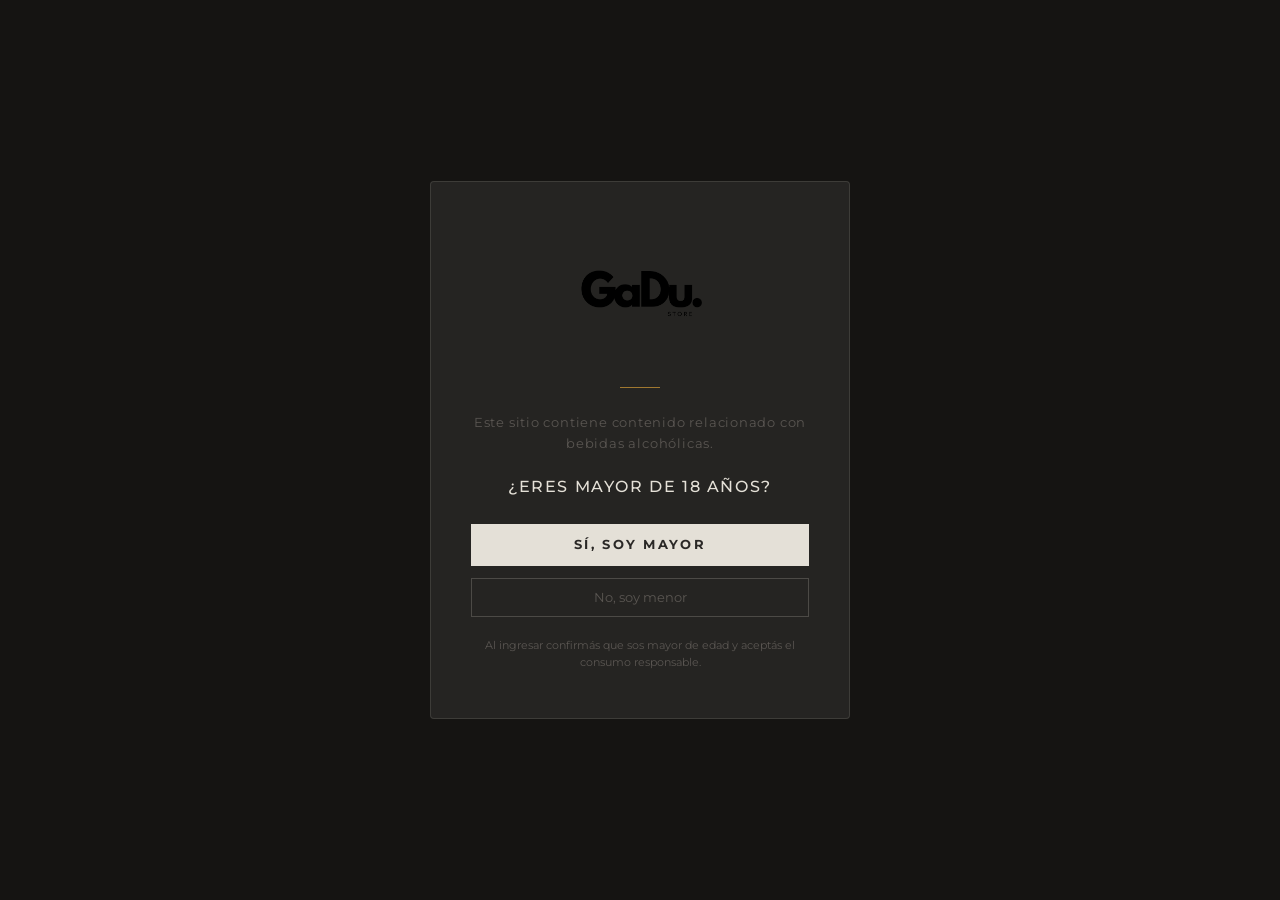
==== index.html @ 733922ce "Cambios visuales: fondo beige, cards negras y logo en contacto - Body background cambia a #e4e0d7 - " ====
<!DOCTYPE html>
<html lang="es">
<head>
    <meta charset="UTF-8">
    <meta name="viewport" content="width=device-width, initial-scale=1.0">
    <title>Gadu Store — Vinos Selectos</title>
    <link rel="stylesheet" href="styles.css">
    <link rel="preconnect" href="https://fonts.googleapis.com">
    <link rel="preconnect" href="https://fonts.gstatic.com" crossorigin>
    <link href="https://fonts.googleapis.com/css2?family=Montserrat:wght@300;400;500;700&family=Cormorant+Garamond:ital,wght@0,300;0,400;1,300&display=swap" rel="stylesheet">
</head>
<body>

<!-- ======= MODAL EDAD ======= -->
<div id="age-modal" class="modal-overlay">
    <div class="modal-box">
        <img src="IMAGENES/Logo Gadu/Logo GaDu.png" alt="Gadu Store" class="modal-logo">
        <div class="modal-divider"></div>
        <p class="modal-text">Este sitio contiene contenido relacionado con bebidas alcohólicas.</p>
        <p class="modal-question">¿Eres mayor de 18 años?</p>
        <div class="modal-buttons">
            <button id="yes-btn" class="btn-age-yes">SÍ, SOY MAYOR</button>
            <button id="no-btn" class="btn-age-no">No, soy menor</button>
        </div>
        <p class="modal-legal">Al ingresar confirmás que sos mayor de edad y aceptás el consumo responsable.</p>
    </div>
</div>

<!-- ======= MENOR DE EDAD ======= -->
<div id="underage-block" class="underage-screen" style="display:none;">
    <p>Debes ser mayor de 18 años para ingresar.</p>
</div>

<!-- ======= CONTENIDO PRINCIPAL ======= -->
<div id="main-content" style="display:none;">

    <!-- TOP BAR -->
    <div class="topbar">
        <div class="topbar-left">
            <span>// PARAGUAY</span>
        </div>
        <div class="topbar-right">
            <a href="https://www.instagram.com/gadu_storepy/" target="_blank" class="topbar-link" aria-label="Instagram">
                <svg width="15" height="15" viewBox="0 0 24 24" fill="currentColor"><path d="M12 2.163c3.204 0 3.584.012 4.85.07 3.252.148 4.771 1.691 4.919 4.919.058 1.265.069 1.645.069 4.849 0 3.205-.012 3.584-.069 4.849-.149 3.225-1.664 4.771-4.919 4.919-1.266.058-1.644.07-4.85.07-3.204 0-3.584-.012-4.849-.07-3.26-.149-4.771-1.699-4.919-4.92-.058-1.265-.07-1.644-.07-4.849 0-3.204.013-3.583.07-4.849.149-3.227 1.664-4.771 4.919-4.919 1.266-.057 1.645-.069 4.849-.069zm0-2.163c-3.259 0-3.667.014-4.947.072-4.358.2-6.78 2.618-6.98 6.98-.059 1.281-.073 1.689-.073 4.948 0 3.259.014 3.668.072 4.948.2 4.358 2.618 6.78 6.98 6.98 1.281.058 1.689.072 4.948.072 3.259 0 3.668-.014 4.948-.072 4.354-.2 6.782-2.618 6.979-6.98.059-1.28.073-1.689.073-4.948 0-3.259-.014-3.667-.072-4.947-.196-4.354-2.617-6.78-6.979-6.98-1.281-.059-1.69-.073-4.949-.073zm0 5.838c-3.403 0-6.162 2.759-6.162 6.162s2.759 6.163 6.162 6.163 6.162-2.759 6.162-6.163c0-3.403-2.759-6.162-6.162-6.162zm0 10.162c-2.209 0-4-1.79-4-4 0-2.209 1.791-4 4-4s4 1.791 4 4c0 2.21-1.791 4-4 4zm6.406-11.845c-.796 0-1.441.645-1.441 1.44s.645 1.44 1.441 1.44c.795 0 1.439-.645 1.439-1.44s-.644-1.44-1.439-1.44z"/></svg>
            </a>
            <a href="https://wa.me/595993330038" target="_blank" class="topbar-link" aria-label="WhatsApp">
                <svg width="15" height="15" viewBox="0 0 24 24" fill="currentColor"><path d="M17.472 14.382c-.297-.149-1.758-.867-2.03-.967-.273-.099-.471-.148-.67.15-.197.297-.767.966-.94 1.164-.173.199-.347.223-.644.075-.297-.15-1.255-.463-2.39-1.475-.883-.788-1.48-1.761-1.653-2.059-.173-.297-.018-.458.13-.606.134-.133.298-.347.446-.52.149-.174.198-.298.298-.497.099-.198.05-.371-.025-.52-.075-.149-.669-1.612-.916-2.207-.242-.579-.487-.5-.669-.51-.173-.008-.371-.01-.57-.01-.198 0-.52.074-.792.372-.272.297-1.04 1.016-1.04 2.479 0 1.462 1.065 2.875 1.213 3.074.149.198 2.096 3.2 5.077 4.487.709.306 1.262.489 1.694.625.712.227 1.36.195 1.871.118.571-.085 1.758-.719 2.006-1.413.248-.694.248-1.289.173-1.413-.074-.124-.272-.198-.57-.347m-5.421 7.403h-.004a9.87 9.87 0 01-5.031-1.378l-.361-.214-3.741.982.998-3.648-.235-.374a9.86 9.86 0 01-1.51-5.26c.001-5.45 4.436-9.884 9.888-9.884 2.64 0 5.122 1.03 6.988 2.898a9.825 9.825 0 012.893 6.994c-.003 5.45-4.437 9.884-9.885 9.884m8.413-18.297A11.815 11.815 0 0012.05 0C5.495 0 .16 5.335.157 11.892c0 2.096.547 4.142 1.588 5.945L.057 24l6.305-1.654a11.882 11.882 0 005.683 1.448h.005c6.554 0 11.89-5.335 11.893-11.893a11.821 11.821 0 00-3.48-8.413z"/></svg>
            </a>
        </div>
    </div>

    <!-- NAVBAR -->
    <header id="navbar">
        <nav class="navbar">
            <a href="#inicio" class="logo-link">
                <img src="IMAGENES/Logo Gadu/Logo GaDu.png" alt="Gadu Store" class="nav-logo">
            </a>
            <ul class="nav-links">
                <li><a href="#inicio">INICIO</a></li>
                <li><a href="#catalogo">CATÁLOGO</a></li>
                <li><a href="#marcas">MARCAS</a></li>
                <li><a href="#contacto">CONTACTO</a></li>
            </ul>
            <button class="cart-btn" onclick="toggleCartPanel()" aria-label="Carrito">
                <svg width="20" height="20" viewBox="0 0 24 24" fill="none" stroke="currentColor" stroke-width="1.5" stroke-linecap="round" stroke-linejoin="round">
                    <path d="M6 2 3 6v14a2 2 0 0 0 2 2h14a2 2 0 0 0 2-2V6l-3-4z"/><line x1="3" y1="6" x2="21" y2="6"/><path d="M16 10a4 4 0 0 1-8 0"/>
                </svg>
                <span class="cart-badge" id="cart-count">0</span>
            </button>
            <button class="hamburger" id="hamburger" onclick="toggleMenu()">
                <span></span><span></span><span></span>
            </button>
        </nav>
        <div class="mobile-menu" id="mobile-menu">
            <a href="#inicio"   onclick="toggleMenu()">INICIO</a>
            <a href="#catalogo" onclick="toggleMenu()">CATÁLOGO</a>
            <a href="#marcas"   onclick="toggleMenu()">MARCAS</a>
            <a href="#contacto" onclick="toggleMenu()">CONTACTO</a>
        </div>
    </header>

    <!-- GRID DE PANELES -->
    <main id="inicio">

        <!-- PAR 1: texto izq + foto der -->
        <div class="pair">
            <div class="panel panel-text">
                <div class="panel-text-inner">
                    <h2>TINTOS &amp; MALBECS</h2>
                    <div class="panel-line"></div>
                    <p>Cordero con Piel de Lobo · Rutini · El Gran Enemigo · Angélica Zapata y más.</p>
                    <a href="#catalogo" class="panel-cta">VER CATÁLOGO</a>
                </div>
            </div>
            <div class="panel panel-img">
                <div class="panel-img-inner" style="background-image:url('IMAGENES/Fondo de inicios/cosechas.jpg')"></div>
            </div>
        </div>

        <!-- PAR 2: foto izq + texto der -->
        <div class="pair">
            <div class="panel panel-img">
                <div class="panel-img-inner" style="background-image:url('IMAGENES/Fondo de inicios/catena.jpg')"></div>
            </div>
            <div class="panel panel-text">
                <div class="panel-text-inner">
                    <h2>SELECCIÓN PREMIUM</h2>
                    <div class="panel-line"></div>
                    <p>D.V. Catena · Escorihuela Gascón · Angélica Zapata. Los mejores exponentes del vino argentino.</p>
                    <a href="#catalogo" class="panel-cta">EXPLORAR</a>
                </div>
            </div>
        </div>

        <!-- PAR 3: texto izq + foto der -->
        <div class="pair">
            <div class="panel panel-text">
                <div class="panel-text-inner">
                    <h2>ESPUMANTES</h2>
                    <div class="panel-line"></div>
                    <p>Chandon · Freixenet · Federico de Alvear · Cordero Espumante. Para cada celebración.</p>
                    <a href="#catalogo" class="panel-cta">VER ESPUMANTES</a>
                </div>
            </div>
            <div class="panel panel-img">
                <div class="panel-img-inner" style="background-image:url('IMAGENES/Fondo de inicios/stand-vinos.jpg')"></div>
            </div>
        </div>

        <!-- PAR 4: foto izq + texto der -->
        <div class="pair">
            <div class="panel panel-img">
                <div class="panel-img-inner" style="background-image:url('IMAGENES/Fondo de inicios/mosquita.jpg')"></div>
            </div>
            <div class="panel panel-text">
                <div class="panel-text-inner">
                    <h2>NUESTRAS MARCAS</h2>
                    <div class="panel-line"></div>
                    <p>Trabajamos con las mejores bodegas argentinas. Calidad garantizada en cada botella.</p>
                    <a href="#marcas" class="panel-cta">VER MARCAS</a>
                </div>
            </div>
        </div>

        <!-- PAR 5: texto izq + foto der -->
        <div class="pair">
            <div class="panel panel-text">
                <div class="panel-text-inner">
                    <h2>HACÉ TU PEDIDO</h2>
                    <div class="panel-line"></div>
                    <p>Seleccioná tus vinos y envianos tu pedido directamente por WhatsApp. Rápido y sencillo.</p>
                    <a href="https://wa.me/595993330038" target="_blank" class="panel-cta">PEDIR AHORA</a>
                </div>
            </div>
            <div class="panel panel-img">
                <div class="panel-img-inner" style="background-image:url('IMAGENES/Fondo de inicios/blend-tintas.jpg')"></div>
            </div>
        </div>

        <!-- PAR 6: foto izq + texto der -->
        <div class="pair">
            <div class="panel panel-img">
                <div class="panel-img-inner" style="background-image:url('IMAGENES/Fondo de inicios/tintos.jpg')"></div>
            </div>
            <div class="panel panel-text">
                <div class="panel-text-inner">
                    <h2>CONTACTO</h2>
                    <div class="panel-line"></div>
                    <p>+595 993 330 038<br>Lunes a Sábado · 9:00 – 20:00<br>Paraguay</p>
                    <a href="#contacto" class="panel-cta">CONTACTARNOS</a>
                </div>
            </div>
        </div>

    </main>

    <!-- MARCAS BANNER -->
    <section id="marcas" class="brands-bar">
        <div class="brands-label">NUESTRAS MARCAS</div>
        <div class="marquee-wrap">
            <div class="marquee-inner" id="marquee-inner"></div>
        </div>
    </section>

    <!-- CATÁLOGO -->
    <section id="catalogo" class="catalog-section">
        <div class="catalog-head">
            <h2>CATÁLOGO DE VINOS</h2>
            <div class="section-line"></div>
            <p class="catalog-sub">Deslizá para ver los <span id="wine-count">0</span> vinos disponibles</p>
        </div>
        <div class="catalog-wrapper">
            <button class="slide-btn slide-prev" onclick="scrollCatalog(-1)">&#8249;</button>
            <div class="catalog-track" id="catalog-track"></div>
            <button class="slide-btn slide-next" onclick="scrollCatalog(1)">&#8250;</button>
        </div>
    </section>

    <!-- PANEL CARRITO (flotante) -->
    <div class="cart-panel" id="cart-panel">
        <div class="cart-panel-head">
            <h3>TU PEDIDO</h3>
            <button class="cart-panel-close" onclick="toggleCartPanel()">✕</button>
        </div>
        <div id="cart-empty-msg" class="cart-empty-msg">
            <p>Todavía no seleccionaste ningún vino.</p>
            <a href="#catalogo" onclick="toggleCartPanel()" class="cart-go-catalog">Ver Catálogo</a>
        </div>
        <div id="cart-items-wrap" style="display:none;">
            <div id="cart-items-list"></div>
            <div class="cart-total-row">
                <span>TOTAL</span>
                <span id="cart-total">0 Gs</span>
            </div>
            <div class="cart-panel-btns">
                <button class="btn-clear" onclick="clearCart()">Limpiar</button>
                <button class="btn-wa-order" onclick="sendWhatsAppOrder()">
                    <svg width="16" height="16" viewBox="0 0 24 24" fill="currentColor"><path d="M17.472 14.382c-.297-.149-1.758-.867-2.03-.967-.273-.099-.471-.148-.67.15-.197.297-.767.966-.94 1.164-.173.199-.347.223-.644.075-.297-.15-1.255-.463-2.39-1.475-.883-.788-1.48-1.761-1.653-2.059-.173-.297-.018-.458.13-.606.134-.133.298-.347.446-.52.149-.174.198-.298.298-.497.099-.198.05-.371-.025-.52-.075-.149-.669-1.612-.916-2.207-.242-.579-.487-.5-.669-.51-.173-.008-.371-.01-.57-.01-.198 0-.52.074-.792.372-.272.297-1.04 1.016-1.04 2.479 0 1.462 1.065 2.875 1.213 3.074.149.198 2.096 3.2 5.077 4.487.709.306 1.262.489 1.694.625.712.227 1.36.195 1.871.118.571-.085 1.758-.719 2.006-1.413.248-.694.248-1.289.173-1.413-.074-.124-.272-.198-.57-.347m-5.421 7.403h-.004a9.87 9.87 0 01-5.031-1.378l-.361-.214-3.741.982.998-3.648-.235-.374a9.86 9.86 0 01-1.51-5.26c.001-5.45 4.436-9.884 9.888-9.884 2.64 0 5.122 1.03 6.988 2.898a9.825 9.825 0 012.893 6.994c-.003 5.45-4.437 9.884-9.885 9.884m8.413-18.297A11.815 11.815 0 0012.05 0C5.495 0 .16 5.335.157 11.892c0 2.096.547 4.142 1.588 5.945L.057 24l6.305-1.654a11.882 11.882 0 005.683 1.448h.005c6.554 0 11.89-5.335 11.893-11.893a11.821 11.821 0 00-3.48-8.413z"/></svg>
                    Enviar por WhatsApp
                </button>
            </div>
        </div>
    </div>
    <div class="cart-backdrop" id="cart-backdrop" onclick="toggleCartPanel()"></div>

    <!-- CONTACTO -->
    <section id="contacto" class="contact-section">
        <div class="contact-grid">
            <div class="contact-info">
                <img src="IMAGENES/Logo Gadu/Logo GaDu.png" alt="Gadu Store" class="contact-logo">
                <div class="section-line"></div>
                <p>Vinos y espumantes selectos. Estamos para ayudarte a elegir el vino perfecto para cada ocasión.</p>
                <ul class="contact-list">
                    <li>+595 993 330 038</li>
                    <li>Paraguay</li>
                    <li>Lunes a Sábado · 9:00 – 20:00</li>
                </ul>
            </div>
            <div class="contact-ctas">
                <a href="https://wa.me/595993330038" target="_blank" class="cta-wa">
                    <svg width="20" height="20" viewBox="0 0 24 24" fill="currentColor"><path d="M17.472 14.382c-.297-.149-1.758-.867-2.03-.967-.273-.099-.471-.148-.67.15-.197.297-.767.966-.94 1.164-.173.199-.347.223-.644.075-.297-.15-1.255-.463-2.39-1.475-.883-.788-1.48-1.761-1.653-2.059-.173-.297-.018-.458.13-.606.134-.133.298-.347.446-.52.149-.174.198-.298.298-.497.099-.198.05-.371-.025-.52-.075-.149-.669-1.612-.916-2.207-.242-.579-.487-.5-.669-.51-.173-.008-.371-.01-.57-.01-.198 0-.52.074-.792.372-.272.297-1.04 1.016-1.04 2.479 0 1.462 1.065 2.875 1.213 3.074.149.198 2.096 3.2 5.077 4.487.709.306 1.262.489 1.694.625.712.227 1.36.195 1.871.118.571-.085 1.758-.719 2.006-1.413.248-.694.248-1.289.173-1.413-.074-.124-.272-.198-.57-.347m-5.421 7.403h-.004a9.87 9.87 0 01-5.031-1.378l-.361-.214-3.741.982.998-3.648-.235-.374a9.86 9.86 0 01-1.51-5.26c.001-5.45 4.436-9.884 9.888-9.884 2.64 0 5.122 1.03 6.988 2.898a9.825 9.825 0 012.893 6.994c-.003 5.45-4.437 9.884-9.885 9.884m8.413-18.297A11.815 11.815 0 0012.05 0C5.495 0 .16 5.335.157 11.892c0 2.096.547 4.142 1.588 5.945L.057 24l6.305-1.654a11.882 11.882 0 005.683 1.448h.005c6.554 0 11.89-5.335 11.893-11.893a11.821 11.821 0 00-3.48-8.413z"/></svg>
                    CHATEAR POR WHATSAPP
                </a>
                <a href="https://www.instagram.com/gadu_storepy/" target="_blank" class="cta-ig">
                    <svg width="20" height="20" viewBox="0 0 24 24" fill="currentColor"><path d="M12 2.163c3.204 0 3.584.012 4.85.07 3.252.148 4.771 1.691 4.919 4.919.058 1.265.069 1.645.069 4.849 0 3.205-.012 3.584-.069 4.849-.149 3.225-1.664 4.771-4.919 4.919-1.266.058-1.644.07-4.85.07-3.204 0-3.584-.012-4.849-.07-3.26-.149-4.771-1.699-4.919-4.92-.058-1.265-.07-1.644-.07-4.849 0-3.204.013-3.583.07-4.849.149-3.227 1.664-4.771 4.919-4.919 1.266-.057 1.645-.069 4.849-.069zm0-2.163c-3.259 0-3.667.014-4.947.072-4.358.2-6.78 2.618-6.98 6.98-.059 1.281-.073 1.689-.073 4.948 0 3.259.014 3.668.072 4.948.2 4.358 2.618 6.78 6.98 6.98 1.281.058 1.689.072 4.948.072 3.259 0 3.668-.014 4.948-.072 4.354-.2 6.782-2.618 6.979-6.98.059-1.28.073-1.689.073-4.948 0-3.259-.014-3.667-.072-4.947-.196-4.354-2.617-6.78-6.979-6.98-1.281-.059-1.69-.073-4.949-.073zm0 5.838c-3.403 0-6.162 2.759-6.162 6.162s2.759 6.163 6.162 6.163 6.162-2.759 6.162-6.163c0-3.403-2.759-6.162-6.162-6.162zm0 10.162c-2.209 0-4-1.79-4-4 0-2.209 1.791-4 4-4s4 1.791 4 4c0 2.21-1.791 4-4 4zm6.406-11.845c-.796 0-1.441.645-1.441 1.44s.645 1.44 1.441 1.44c.795 0 1.439-.645 1.439-1.44s-.644-1.44-1.439-1.44z"/></svg>
                    SEGUINOS EN INSTAGRAM
                </a>
            </div>
        </div>
    </section>

    <!-- FOOTER -->
    <footer class="footer">
        <div class="footer-inner">
            <img src="IMAGENES/Logo Gadu/Logo GaDu.png" alt="Gadu Store" class="footer-logo">
            <p class="footer-tagline">Vinos selectos para cada momento</p>
            <div class="footer-socials">
                <a href="https://www.instagram.com/gadu_storepy/" target="_blank">Instagram</a>
                <span>//</span>
                <a href="https://wa.me/595993330038" target="_blank">WhatsApp</a>
            </div>
            <p class="footer-legal">© 2024 Gadu Store &nbsp;·&nbsp; Consumo responsable +18</p>
        </div>
    </footer>

</div><!-- /main-content -->

<!-- WHATSAPP FLOTANTE -->
<a href="https://wa.me/595993330038" target="_blank" class="wa-float" id="wa-float" aria-label="WhatsApp">
    <svg width="26" height="26" viewBox="0 0 24 24" fill="currentColor"><path d="M17.472 14.382c-.297-.149-1.758-.867-2.03-.967-.273-.099-.471-.148-.67.15-.197.297-.767.966-.94 1.164-.173.199-.347.223-.644.075-.297-.15-1.255-.463-2.39-1.475-.883-.788-1.48-1.761-1.653-2.059-.173-.297-.018-.458.13-.606.134-.133.298-.347.446-.52.149-.174.198-.298.298-.497.099-.198.05-.371-.025-.52-.075-.149-.669-1.612-.916-2.207-.242-.579-.487-.5-.669-.51-.173-.008-.371-.01-.57-.01-.198 0-.52.074-.792.372-.272.297-1.04 1.016-1.04 2.479 0 1.462 1.065 2.875 1.213 3.074.149.198 2.096 3.2 5.077 4.487.709.306 1.262.489 1.694.625.712.227 1.36.195 1.871.118.571-.085 1.758-.719 2.006-1.413.248-.694.248-1.289.173-1.413-.074-.124-.272-.198-.57-.347m-5.421 7.403h-.004a9.87 9.87 0 01-5.031-1.378l-.361-.214-3.741.982.998-3.648-.235-.374a9.86 9.86 0 01-1.51-5.26c.001-5.45 4.436-9.884 9.888-9.884 2.64 0 5.122 1.03 6.988 2.898a9.825 9.825 0 012.893 6.994c-.003 5.45-4.437 9.884-9.885 9.884m8.413-18.297A11.815 11.815 0 0012.05 0C5.495 0 .16 5.335.157 11.892c0 2.096.547 4.142 1.588 5.945L.057 24l6.305-1.654a11.882 11.882 0 005.683 1.448h.005c6.554 0 11.89-5.335 11.893-11.893a11.821 11.821 0 00-3.48-8.413z"/></svg>
</a>

<script src="script.js"></script>
</body>
</html>
---- styles.css ----
/* =============================================
   GADU STORE — styles.css  (rediseño v2)
   Inspirado en Mosquita Muerta Wines
   Fondo oscuro · Paneles beige · Zoom hover
   ============================================= */

:root {
    --dark:      #1C1B19;
    --dark-2:    #252422;
    --beige:     #e4e0d7;
    --beige-lt:  #eeebe5;
    --text-dark: #2a2826;
    --text-mid:  #5a5652;
    --gold:      #a07830;
    --wine:      #6B1F27;
    --wa:        #25D366;
    --white:     #ffffff;
    --trans:     all .35s ease;
}

*, *::before, *::after { margin:0; padding:0; box-sizing:border-box; }
html { scroll-behavior:smooth; }
body {
    font-family: 'Montserrat', sans-serif;
    background: var(--beige);
    color: var(--beige);
    line-height: 1.6;
    overflow-x: hidden;
}
a { text-decoration: none; color: inherit; }
ul { list-style: none; }
button { cursor: pointer; font-family: inherit; }

::-webkit-scrollbar { width:5px; height:5px; }
::-webkit-scrollbar-track { background: var(--dark-2); }
::-webkit-scrollbar-thumb { background: var(--gold); border-radius:3px; }

/* =============================================
   MODAL EDAD
   ============================================= */
#age-modal {
    position: fixed; inset:0; z-index:9999;
    background: rgba(10,9,8,.95);
    display: flex; align-items:center; justify-content:center;
    backdrop-filter: blur(6px);
}
.modal-box {
    background: var(--dark-2);
    border: 1px solid rgba(228,224,215,.12);
    border-radius: 4px;
    padding: 3rem 2.5rem;
    max-width: 420px; width:90%;
    text-align: center;
}
.modal-logo {
    width: 200px; height:auto;
    display:block; margin: 0 auto 1.5rem;
}
.modal-divider {
    width:40px; height:1px;
    background: var(--gold);
    margin: 0 auto 1.5rem;
}
.modal-text { font-size:.82rem; color:var(--text-mid); letter-spacing:.06em; margin-bottom:.5rem; }
.modal-question {
    font-size:1rem; font-weight:500;
    letter-spacing:.1em; text-transform:uppercase;
    color:var(--beige); margin: 1.25rem 0 1.5rem;
}
.modal-buttons { display:flex; flex-direction:column; gap:.75rem; }
.btn-age-yes {
    background: var(--beige); color:var(--text-dark);
    border:none; padding:.85rem;
    font-family:inherit; font-size:.8rem;
    font-weight:700; letter-spacing:.18em;
    text-transform:uppercase;
    transition:var(--trans);
}
.btn-age-yes:hover { background:var(--white); }
.btn-age-no {
    background:transparent; color:var(--text-mid);
    border:1px solid rgba(228,224,215,.2);
    padding:.7rem; font-size:.8rem;
    font-family:inherit; transition:var(--trans);
}
.btn-age-no:hover { border-color:var(--text-mid); }
.modal-legal { font-size:.68rem; color:var(--text-mid); margin-top:1.25rem; line-height:1.5; }

/* UNDERAGE */
#underage-block {
    position:fixed; inset:0;
    background:var(--dark);
    display:flex; align-items:center; justify-content:center;
    font-size:1rem; letter-spacing:.1em;
    text-transform:uppercase; color:var(--text-mid);
}

/* =============================================
   TOP BAR
   ============================================= */
.topbar {
    background: var(--dark-2);
    border-bottom: 1px solid rgba(228,224,215,.06);
    padding: .5rem 2rem;
    display: flex; align-items:center;
    justify-content: space-between;
}
.topbar-left {
    font-size:.65rem; letter-spacing:.2em;
    color:var(--text-mid); text-transform:uppercase;
}
.topbar-right { display:flex; gap:1.25rem; align-items:center; }
.topbar-link {
    color:var(--text-mid); transition:color .2s;
    display:flex; align-items:center;
}
.topbar-link:hover { color:var(--beige); }

/* =============================================
   NAVBAR
   ============================================= */
header {
    position: sticky; top:0; z-index:100;
    background: rgba(28,27,25,.97);
    border-bottom: 1px solid rgba(228,224,215,.08);
    backdrop-filter: blur(10px);
}
.navbar {
    display:flex; align-items:center;
    padding: .75rem 2rem; gap:2rem;
}
.logo-link { display:flex; align-items:center; }
.nav-logo {
    height: 52px; width:auto;
    transition: opacity .2s;
}
.nav-logo:hover { opacity:.85; }
.nav-links {
    display:flex; gap:2rem; margin-left:auto;
}
.nav-links a {
    font-size:.72rem; font-weight:500;
    letter-spacing:.18em; text-transform:uppercase;
    color:rgba(228,224,215,.7);
    transition: color .2s;
    position:relative;
}
.nav-links a::after {
    content:''; position:absolute;
    bottom:-4px; left:0; right:0;
    height:1px; background:var(--gold);
    transform: scaleX(0);
    transition: transform .25s ease;
}
.nav-links a:hover { color:var(--beige); }
.nav-links a:hover::after { transform: scaleX(1); }

.cart-btn {
    position:relative; background:transparent;
    border:1px solid rgba(228,224,215,.2);
    color:var(--beige); padding:.5rem .75rem;
    border-radius:2px; transition:var(--trans);
    display:flex; align-items:center; gap:.4rem;
}
.cart-btn:hover { border-color:var(--beige); }
.cart-badge {
    background: var(--gold); color:var(--dark);
    font-size:.65rem; font-weight:700;
    width:18px; height:18px; border-radius:50%;
    display:flex; align-items:center; justify-content:center;
    line-height:1;
}
.hamburger {
    display:none; flex-direction:column; gap:5px;
    background:transparent; border:none; padding:.3rem;
}
.hamburger span {
    display:block; width:22px; height:1.5px;
    background:var(--beige); border-radius:1px;
}
.mobile-menu {
    display:none; flex-direction:column;
    background:var(--dark-2);
    border-top: 1px solid rgba(228,224,215,.06);
    padding:1rem 2rem 1.5rem;
}
.mobile-menu a {
    padding:.75rem 0;
    font-size:.75rem; font-weight:500; letter-spacing:.16em;
    text-transform:uppercase; color:rgba(228,224,215,.7);
    border-bottom:1px solid rgba(228,224,215,.06);
    transition:color .2s;
}
.mobile-menu a:last-child { border:none; }
.mobile-menu a:hover { color:var(--beige); }
.mobile-menu.open { display:flex; }

/* =============================================
   GRID DE PANELES
   ============================================= */
main { display:flex; flex-direction:column; gap:6px; padding:6px 0; }

.pair {
    display:flex; gap:6px;
    height: clamp(320px, 42vw, 480px);
}

/* Panel genérico */
.panel { flex:1; overflow:hidden; position:relative; }

/* Panel de IMAGEN */
.panel-img { cursor:pointer; }
.panel-img-inner {
    width:100%; height:100%;
    background-size:cover;
    background-position:center;
    transition: transform .75s cubic-bezier(.25,.46,.45,.94);
}
.panel-img:hover .panel-img-inner { transform:scale(1.07); }

/* Panel de TEXTO */
.panel-text {
    background: var(--beige);
    display:flex; align-items:center; justify-content:center;
}
.panel-text-inner {
    text-align:center; padding:2.5rem;
    max-width:380px;
}
.panel-text-inner h2 {
    font-size: clamp(.95rem, 2vw, 1.3rem);
    font-weight:700; letter-spacing:.22em;
    text-transform:uppercase; color:var(--text-dark);
    margin-bottom:1.1rem;
}
.panel-line {
    width:44px; height:1px;
    background:var(--text-dark);
    margin:0 auto 1.25rem;
}
.panel-text-inner p {
    font-size:.82rem; color:var(--text-mid);
    line-height:1.75; margin-bottom:1.5rem;
    font-weight:300; letter-spacing:.04em;
}
.panel-cta {
    display:inline-block;
    font-size:.68rem; font-weight:700;
    letter-spacing:.2em; text-transform:uppercase;
    color:var(--text-dark);
    border-bottom:1px solid var(--text-dark);
    padding-bottom:2px;
    transition:var(--trans);
}
.panel-cta:hover {
    color:var(--gold);
    border-color:var(--gold);
}

/* =============================================
   MARCAS BANNER
   ============================================= */
.brands-bar {
    background: var(--dark-2);
    border-top: 1px solid rgba(228,224,215,.06);
    border-bottom: 1px solid rgba(228,224,215,.06);
    padding: 1.2rem 0;
    overflow:hidden; position:relative;
}
.brands-label {
    position:absolute; left:0; top:0; bottom:0;
    background:var(--gold); color:var(--dark);
    display:flex; align-items:center;
    padding:0 1.5rem;
    font-size:.65rem; font-weight:700;
    letter-spacing:.2em; text-transform:uppercase;
    z-index:2; white-space:nowrap;
}
.marquee-wrap { overflow:hidden; }
.marquee-inner {
    display:flex; align-items:center;
    gap:2rem; white-space:nowrap;
    width:max-content;
    animation: marquee 35s linear infinite;
    padding-left:220px;
}
.marquee-inner:hover { animation-play-state:paused; }
.marquee-inner span {
    color:rgba(228,224,215,.6);
    font-size:.72rem; font-weight:300;
    letter-spacing:.16em; text-transform:uppercase;
    flex-shrink:0;
}
.marquee-inner .mdot { color:var(--gold); font-size:.5rem; }
@keyframes marquee {
    from { transform:translateX(0); }
    to   { transform:translateX(-50%); }
}

/* =============================================
   CATÁLOGO
   ============================================= */
.catalog-section {
    padding: 5rem 0 4rem;
    background: #010101;
}
.catalog-head {
    text-align:center; padding:0 2rem;
    margin-bottom:2.5rem;
}
.catalog-head h2 {
    font-size: clamp(1rem, 2.5vw, 1.4rem);
    font-weight:700; letter-spacing:.22em;
    text-transform:uppercase; color:var(--beige);
    margin-bottom:1rem;
}
.section-line {
    width:44px; height:1px;
    background:var(--gold);
    margin:0 auto 1rem;
}
.catalog-sub { font-size:.78rem; color:var(--text-mid); letter-spacing:.08em; }

.catalog-wrapper { position:relative; display:flex; align-items:center; }
.catalog-track {
    display:flex; gap:6px;
    overflow-x:auto; scroll-behavior:smooth;
    -webkit-overflow-scrolling:touch;
    padding:1rem 2rem 2rem;
    scrollbar-width:thin;
    scrollbar-color: var(--gold) #010101;
}
.catalog-track::-webkit-scrollbar { height:3px; }
.catalog-track::-webkit-scrollbar-thumb { background:var(--gold); }

.slide-btn {
    position:absolute; z-index:10;
    background:var(--dark-2);
    border:1px solid rgba(228,224,215,.15);
    color:var(--beige); width:42px; height:42px;
    border-radius:50%; font-size:1.6rem;
    display:flex; align-items:center; justify-content:center;
    transition:var(--trans); line-height:1;
}
.slide-btn:hover { background:var(--gold); border-color:var(--gold); color:var(--dark); }
.slide-prev { left:.5rem; }
.slide-next { right:.5rem; }
.slide-btn:disabled { opacity:.25; pointer-events:none; }

/* WINE CARD */
.wine-card {
    min-width:210px; max-width:210px;
    background:#010101;
    border:1px solid rgba(228,224,215,.08);
    flex-shrink:0;
    display:flex; flex-direction:column;
    transition:var(--trans);
}
.wine-card:hover {
    border-color:rgba(228,224,215,.22);
    transform:translateY(-3px);
}
.card-visual {
    height:140px;
    display:flex; align-items:center;
    justify-content:center; position:relative;
    overflow:hidden;
}
.card-bottle-wrap {
    display:flex; flex-direction:column;
    align-items:center; z-index:1;
}
.cb-cap { width:12px; height:8px; border-radius:2px 2px 0 0; }
.cb-neck { width:16px; height:36px; }
.cb-shoulder {
    width:32px; height:12px;
    clip-path:polygon(22% 0%,78% 0%,100% 100%,0% 100%);
}
.cb-body {
    width:50px; height:70px;
    border-radius:2px 2px 7px 7px;
    position:relative; overflow:hidden;
    box-shadow: inset 3px 0 8px rgba(255,255,255,.07);
}
.cb-label {
    position:absolute; top:8px; left:50%;
    transform:translateX(-50%);
    width:36px; height:28px; border-radius:2px;
    background:rgba(228,224,215,.14);
    border:1px solid rgba(255,255,255,.1);
}
.cb-shine {
    position:absolute; top:0; left:5px;
    width:6px; height:100%;
    background:linear-gradient(90deg,rgba(255,255,255,.1),transparent);
}

.card-body { padding:.85rem; display:flex; flex-direction:column; flex:1; }
.card-badge {
    display:inline-block; align-self:flex-start;
    font-size:.58rem; font-weight:700; letter-spacing:.1em;
    text-transform:uppercase; padding:.18rem .55rem;
    color:var(--dark); margin-bottom:.5rem;
    border-radius:1px;
}
.card-name {
    font-size:.82rem; font-weight:500;
    color:var(--beige); line-height:1.35;
    margin-bottom:.5rem; flex:1; letter-spacing:.02em;
}
.card-price {
    font-size:.9rem; font-weight:700;
    color:var(--gold); margin-bottom:.65rem;
    letter-spacing:.04em;
}
.card-qty-row {
    display:flex; align-items:center;
    background:rgba(228,224,215,.06);
    border-radius:2px; padding:.25rem .35rem;
    margin-bottom:.5rem; justify-content:space-between;
}
.cq-btn {
    background:var(--gold); color:var(--dark);
    border:none; width:26px; height:26px;
    border-radius:1px; font-size:1rem; font-weight:700;
    display:flex; align-items:center; justify-content:center;
    transition:var(--trans);
}
.cq-btn:hover { background:var(--beige); }
.cq-num {
    font-weight:700; font-size:.95rem;
    color:var(--beige); min-width:22px; text-align:center;
}
.card-add-btn {
    background:var(--beige); color:var(--text-dark);
    border:none; padding:.55rem;
    font-size:.65rem; font-weight:700;
    letter-spacing:.14em; text-transform:uppercase;
    width:100%; transition:var(--trans); font-family:inherit;
}
.card-add-btn:hover { background:var(--white); }
.card-add-btn.added { background:var(--gold); color:var(--dark); }

/* =============================================
   CART PANEL (sidebar)
   ============================================= */
.cart-panel {
    position:fixed; top:0; right:-420px; bottom:0;
    width:380px; max-width:95vw;
    background:var(--dark-2);
    border-left:1px solid rgba(228,224,215,.1);
    z-index:200; transition:right .35s ease;
    display:flex; flex-direction:column;
    overflow:hidden;
}
.cart-panel.open { right:0; }
.cart-backdrop {
    position:fixed; inset:0; z-index:199;
    background:rgba(0,0,0,.5);
    display:none; backdrop-filter:blur(2px);
}
.cart-backdrop.show { display:block; }

.cart-panel-head {
    display:flex; align-items:center;
    justify-content:space-between;
    padding:1.25rem 1.5rem;
    border-bottom:1px solid rgba(228,224,215,.08);
}
.cart-panel-head h3 {
    font-size:.78rem; font-weight:700;
    letter-spacing:.2em; color:var(--beige);
}
.cart-panel-close {
    background:transparent; border:none;
    color:var(--text-mid); font-size:1rem;
    padding:.25rem; transition:color .2s;
}
.cart-panel-close:hover { color:var(--beige); }

.cart-empty-msg {
    flex:1; display:flex; flex-direction:column;
    align-items:center; justify-content:center;
    gap:1rem; text-align:center; padding:2rem;
}
.cart-empty-msg p { font-size:.82rem; color:var(--text-mid); }
.cart-go-catalog {
    font-size:.7rem; font-weight:700; letter-spacing:.15em;
    text-transform:uppercase; color:var(--gold);
    border-bottom:1px solid var(--gold); padding-bottom:2px;
}

#cart-items-wrap {
    flex:1; display:flex; flex-direction:column;
    overflow:hidden;
}
#cart-items-list {
    flex:1; overflow-y:auto; padding:1rem 1.5rem;
    display:flex; flex-direction:column; gap:.75rem;
}
.cart-item-row {
    display:flex; align-items:center;
    gap:.75rem; padding-bottom:.75rem;
    border-bottom:1px solid rgba(228,224,215,.06);
}
.cart-item-info { flex:1; }
.cart-item-name {
    font-size:.78rem; color:var(--beige-lt);
    margin-bottom:.2rem; line-height:1.3;
}
.cart-item-price { font-size:.72rem; color:var(--gold); }
.cart-item-qty {
    display:flex; align-items:center; gap:.4rem;
}
.ciq-btn {
    background:rgba(228,224,215,.08); border:none;
    color:var(--beige); width:24px; height:24px;
    border-radius:1px; font-size:.9rem;
    display:flex; align-items:center; justify-content:center;
    transition:var(--trans);
}
.ciq-btn:hover { background:var(--gold); color:var(--dark); }
.cart-item-remove {
    background:transparent; border:none;
    color:rgba(228,224,215,.3); font-size:.85rem;
    transition:color .2s; padding:.2rem;
}
.cart-item-remove:hover { color:#c0392b; }

.cart-total-row {
    display:flex; justify-content:space-between;
    align-items:center; padding:1rem 1.5rem;
    border-top:1px solid rgba(228,224,215,.1);
    font-size:.82rem; font-weight:700;
    letter-spacing:.12em; text-transform:uppercase;
    color:var(--beige);
}
#cart-total { color:var(--gold); font-size:1.1rem; }

.cart-panel-btns {
    display:flex; gap:.5rem; padding:1rem 1.5rem;
    border-top:1px solid rgba(228,224,215,.06);
}
.btn-clear {
    background:transparent; color:var(--text-mid);
    border:1px solid rgba(228,224,215,.15);
    padding:.65rem 1rem; font-size:.68rem;
    font-weight:700; letter-spacing:.12em;
    text-transform:uppercase; font-family:inherit;
    transition:var(--trans); flex-shrink:0;
}
.btn-clear:hover { border-color:var(--text-mid); color:var(--beige); }
.btn-wa-order {
    flex:1; display:flex; align-items:center;
    justify-content:center; gap:.5rem;
    background:var(--wa); color:#fff;
    border:none; padding:.65rem 1rem;
    font-size:.7rem; font-weight:700;
    letter-spacing:.1em; text-transform:uppercase;
    font-family:inherit; transition:var(--trans);
}
.btn-wa-order:hover { background:#128C7E; }

/* =============================================
   CONTACTO
   ============================================= */
.contact-section {
    background: var(--dark-2);
    padding: 5rem 2rem;
    border-top:1px solid rgba(228,224,215,.06);
}
.contact-grid {
    max-width:900px; margin:0 auto;
    display:grid; grid-template-columns:1fr 1fr;
    gap:4rem; align-items:center;
}
.contact-logo {
    height: 60px; width:auto;
    display:block; margin-bottom:1.25rem;
    filter: invert(0);
}
.contact-info h2 {
    font-size:1.1rem; font-weight:700;
    letter-spacing:.22em; color:var(--beige);
    margin-bottom:1rem;
}
.contact-info p {
    font-size:.82rem; color:var(--text-mid);
    margin-bottom:1.5rem; line-height:1.75;
}
.contact-list { display:flex; flex-direction:column; gap:.5rem; }
.contact-list li {
    font-size:.8rem; color:rgba(228,224,215,.6);
    letter-spacing:.06em;
}
.contact-ctas { display:flex; flex-direction:column; gap:1rem; }
.cta-wa, .cta-ig {
    display:flex; align-items:center; justify-content:center;
    gap:.75rem; padding:1rem 1.5rem;
    font-size:.72rem; font-weight:700;
    letter-spacing:.14em; text-transform:uppercase;
    transition:var(--trans);
}
.cta-wa {
    background:var(--wa); color:#fff;
}
.cta-wa:hover { background:#128C7E; transform:translateY(-2px); }
.cta-ig {
    background:transparent; color:var(--beige);
    border:1px solid rgba(228,224,215,.2);
}
.cta-ig:hover {
    background:linear-gradient(135deg,#833AB4,#FD1D1D,#FCAF45);
    border-color:transparent; transform:translateY(-2px);
}

/* =============================================
   FOOTER
   ============================================= */
.footer {
    background:var(--dark);
    border-top:1px solid rgba(228,224,215,.06);
    padding:3rem 2rem; text-align:center;
}
.footer-inner { max-width:500px; margin:0 auto; }
.footer-logo { height:50px; width:auto; margin:0 auto 1rem; display:block; }
.footer-tagline {
    font-size:.72rem; color:var(--text-mid);
    letter-spacing:.1em; font-style:italic;
    margin-bottom:1.25rem;
}
.footer-socials {
    display:flex; justify-content:center;
    align-items:center; gap:.75rem;
    margin-bottom:1.25rem;
    font-size:.68rem; font-weight:500;
    letter-spacing:.16em; text-transform:uppercase;
    color:rgba(228,224,215,.4);
}
.footer-socials a { color:rgba(228,224,215,.5); transition:color .2s; }
.footer-socials a:hover { color:var(--gold); }
.footer-legal { font-size:.65rem; color:rgba(228,224,215,.25); }

/* =============================================
   WHATSAPP FLOTANTE
   ============================================= */
.wa-float {
    position:fixed; bottom:2rem; right:2rem; z-index:150;
    background:var(--wa); color:#fff;
    width:56px; height:56px; border-radius:50%;
    display:none; align-items:center; justify-content:center;
    box-shadow:0 4px 20px rgba(37,211,102,.4);
    transition:var(--trans);
}
.wa-float:hover { background:#128C7E; transform:scale(1.1); }
.wa-float.show { display:flex; }

/* =============================================
   RESPONSIVE
   ============================================= */
@media (max-width:900px) {
    .pair { height:clamp(260px,56vw,380px); }
    .contact-grid { grid-template-columns:1fr; gap:2.5rem; }
}
@media (max-width:680px) {
    .nav-links { display:none; }
    .hamburger { display:flex; }
    .pair { flex-direction:column; height:auto; }
    .panel { height:260px; flex:none; }
    .panel-text { height:auto; padding:3rem 1.5rem; }
    .brands-label { position:static; padding:.5rem 1.5rem; display:block; text-align:center; }
    .marquee-inner { padding-left:1rem; }
    .cart-panel { width:100%; right:-100%; }
}
@media (max-width:420px) {
    .modal-box { padding:2rem 1.25rem; }
    .slide-btn { display:none; }
}
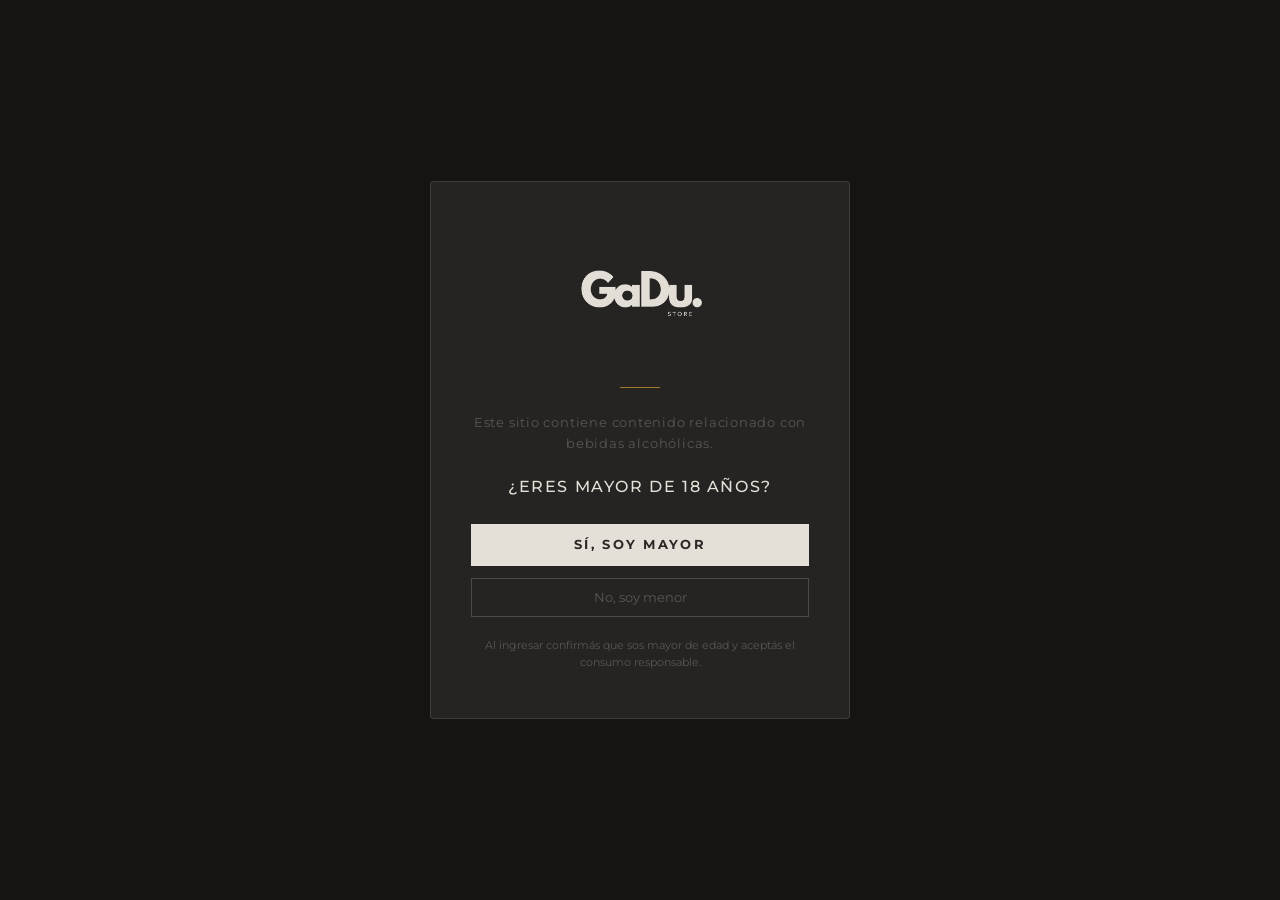
==== commit 4dede2dd: "Rediseño: paneles por marca con filtro de catálogo - Cada panel ahora representa una marca (Catena, " ====
--- a/index.html
+++ b/index.html
@@ -79,100 +79,8 @@
         </div>
     </header>
 
-    <!-- GRID DE PANELES -->
-    <main id="inicio">
-
-        <!-- PAR 1: texto izq + foto der -->
-        <div class="pair">
-            <div class="panel panel-text">
-                <div class="panel-text-inner">
-                    <h2>TINTOS &amp; MALBECS</h2>
-                    <div class="panel-line"></div>
-                    <p>Cordero con Piel de Lobo · Rutini · El Gran Enemigo · Angélica Zapata y más.</p>
-                    <a href="#catalogo" class="panel-cta">VER CATÁLOGO</a>
-                </div>
-            </div>
-            <div class="panel panel-img">
-                <div class="panel-img-inner" style="background-image:url('IMAGENES/Fondo de inicios/cosechas.jpg')"></div>
-            </div>
-        </div>
-
-        <!-- PAR 2: foto izq + texto der -->
-        <div class="pair">
-            <div class="panel panel-img">
-                <div class="panel-img-inner" style="background-image:url('IMAGENES/Fondo de inicios/catena.jpg')"></div>
-            </div>
-            <div class="panel panel-text">
-                <div class="panel-text-inner">
-                    <h2>SELECCIÓN PREMIUM</h2>
-                    <div class="panel-line"></div>
-                    <p>D.V. Catena · Escorihuela Gascón · Angélica Zapata. Los mejores exponentes del vino argentino.</p>
-                    <a href="#catalogo" class="panel-cta">EXPLORAR</a>
-                </div>
-            </div>
-        </div>
-
-        <!-- PAR 3: texto izq + foto der -->
-        <div class="pair">
-            <div class="panel panel-text">
-                <div class="panel-text-inner">
-                    <h2>ESPUMANTES</h2>
-                    <div class="panel-line"></div>
-                    <p>Chandon · Freixenet · Federico de Alvear · Cordero Espumante. Para cada celebración.</p>
-                    <a href="#catalogo" class="panel-cta">VER ESPUMANTES</a>
-                </div>
-            </div>
-            <div class="panel panel-img">
-                <div class="panel-img-inner" style="background-image:url('IMAGENES/Fondo de inicios/stand-vinos.jpg')"></div>
-            </div>
-        </div>
-
-        <!-- PAR 4: foto izq + texto der -->
-        <div class="pair">
-            <div class="panel panel-img">
-                <div class="panel-img-inner" style="background-image:url('IMAGENES/Fondo de inicios/mosquita.jpg')"></div>
-            </div>
-            <div class="panel panel-text">
-                <div class="panel-text-inner">
-                    <h2>NUESTRAS MARCAS</h2>
-                    <div class="panel-line"></div>
-                    <p>Trabajamos con las mejores bodegas argentinas. Calidad garantizada en cada botella.</p>
-                    <a href="#marcas" class="panel-cta">VER MARCAS</a>
-                </div>
-            </div>
-        </div>
-
-        <!-- PAR 5: texto izq + foto der -->
-        <div class="pair">
-            <div class="panel panel-text">
-                <div class="panel-text-inner">
-                    <h2>HACÉ TU PEDIDO</h2>
-                    <div class="panel-line"></div>
-                    <p>Seleccioná tus vinos y envianos tu pedido directamente por WhatsApp. Rápido y sencillo.</p>
-                    <a href="https://wa.me/595993330038" target="_blank" class="panel-cta">PEDIR AHORA</a>
-                </div>
-            </div>
-            <div class="panel panel-img">
-                <div class="panel-img-inner" style="background-image:url('IMAGENES/Fondo de inicios/blend-tintas.jpg')"></div>
-            </div>
-        </div>
-
-        <!-- PAR 6: foto izq + texto der -->
-        <div class="pair">
-            <div class="panel panel-img">
-                <div class="panel-img-inner" style="background-image:url('IMAGENES/Fondo de inicios/tintos.jpg')"></div>
-            </div>
-            <div class="panel panel-text">
-                <div class="panel-text-inner">
-                    <h2>CONTACTO</h2>
-                    <div class="panel-line"></div>
-                    <p>+595 993 330 038<br>Lunes a Sábado · 9:00 – 20:00<br>Paraguay</p>
-                    <a href="#contacto" class="panel-cta">CONTACTARNOS</a>
-                </div>
-            </div>
-        </div>
-
-    </main>
+    <!-- GRID DE PANELES — generado por JS (buildBrandPanels) -->
+    <main id="inicio"></main>
 
     <!-- MARCAS BANNER -->
     <section id="marcas" class="brands-bar">
@@ -187,7 +95,8 @@
         <div class="catalog-head">
             <h2>CATÁLOGO DE VINOS</h2>
             <div class="section-line"></div>
-            <p class="catalog-sub">Deslizá para ver los <span id="wine-count">0</span> vinos disponibles</p>
+            <p class="catalog-sub"><span id="wine-count">0</span> vinos disponibles</p>
+            <div class="brand-filters" id="brand-filters"></div>
         </div>
         <div class="catalog-wrapper">
             <button class="slide-btn slide-prev" onclick="scrollCatalog(-1)">&#8249;</button>
--- a/styles.css
+++ b/styles.css
@@ -222,24 +222,45 @@
 .panel-text {
     background: var(--beige);
     display:flex; align-items:center; justify-content:center;
+    cursor: pointer;
 }
 .panel-text-inner {
     text-align:center; padding:2.5rem;
-    max-width:380px;
-}
-.panel-text-inner h2 {
-    font-size: clamp(.95rem, 2vw, 1.3rem);
-    font-weight:700; letter-spacing:.22em;
-    text-transform:uppercase; color:var(--text-dark);
-    margin-bottom:1.1rem;
-}
+    max-width:400px;
+}
+
+/* Logo de marca (imagen cuando esté disponible) */
+.brand-logo-img {
+    max-width: 180px; max-height: 80px;
+    width: auto; height: auto;
+    display: block; margin: 0 auto 1.1rem;
+    object-fit: contain;
+}
+
+/* Placeholder de texto cuando no hay logo */
+.brand-logo-text {
+    font-family: 'Cormorant Garamond', serif;
+    font-size: clamp(1.1rem, 2.2vw, 1.6rem);
+    font-weight: 400; font-style: italic;
+    letter-spacing: .06em;
+    color: var(--text-dark);
+    margin-bottom: 1.1rem;
+    line-height: 1.2;
+}
+
+.brand-sub {
+    font-size: .7rem; font-weight: 500;
+    letter-spacing: .18em; text-transform: uppercase;
+    color: var(--gold); margin-bottom: .9rem !important;
+}
+
 .panel-line {
     width:44px; height:1px;
     background:var(--text-dark);
     margin:0 auto 1.25rem;
 }
 .panel-text-inner p {
-    font-size:.82rem; color:var(--text-mid);
+    font-size:.8rem; color:var(--text-mid);
     line-height:1.75; margin-bottom:1.5rem;
     font-weight:300; letter-spacing:.04em;
 }
@@ -252,10 +273,14 @@
     padding-bottom:2px;
     transition:var(--trans);
 }
-.panel-cta:hover {
+.panel-text:hover .panel-cta {
     color:var(--gold);
     border-color:var(--gold);
 }
+
+/* Hover sutil en panel de texto */
+.brand-panel { transition: background .3s ease; }
+.brand-panel:hover { background: #dedad0; }
 
 /* =============================================
    MARCAS BANNER
@@ -319,7 +344,35 @@
     background:var(--gold);
     margin:0 auto 1rem;
 }
-.catalog-sub { font-size:.78rem; color:var(--text-mid); letter-spacing:.08em; }
+.catalog-sub { font-size:.78rem; color:var(--beige); letter-spacing:.08em; margin-bottom:1.5rem; }
+
+/* Filtros de marca */
+.brand-filters {
+    display: flex; flex-wrap: wrap;
+    gap: .5rem; justify-content: center;
+    margin-top: 1.25rem;
+}
+.filter-btn {
+    background: transparent;
+    border: 1px solid rgba(228,224,215,.2);
+    color: rgba(228,224,215,.55);
+    padding: .4rem 1rem;
+    font-family: inherit; font-size: .65rem;
+    font-weight: 600; letter-spacing: .14em;
+    text-transform: uppercase;
+    border-radius: 2px;
+    transition: var(--trans);
+    cursor: pointer;
+}
+.filter-btn:hover {
+    border-color: var(--gold);
+    color: var(--gold);
+}
+.filter-btn.active {
+    background: var(--gold);
+    border-color: var(--gold);
+    color: var(--dark);
+}
 
 .catalog-wrapper { position:relative; display:flex; align-items:center; }
 .catalog-track {
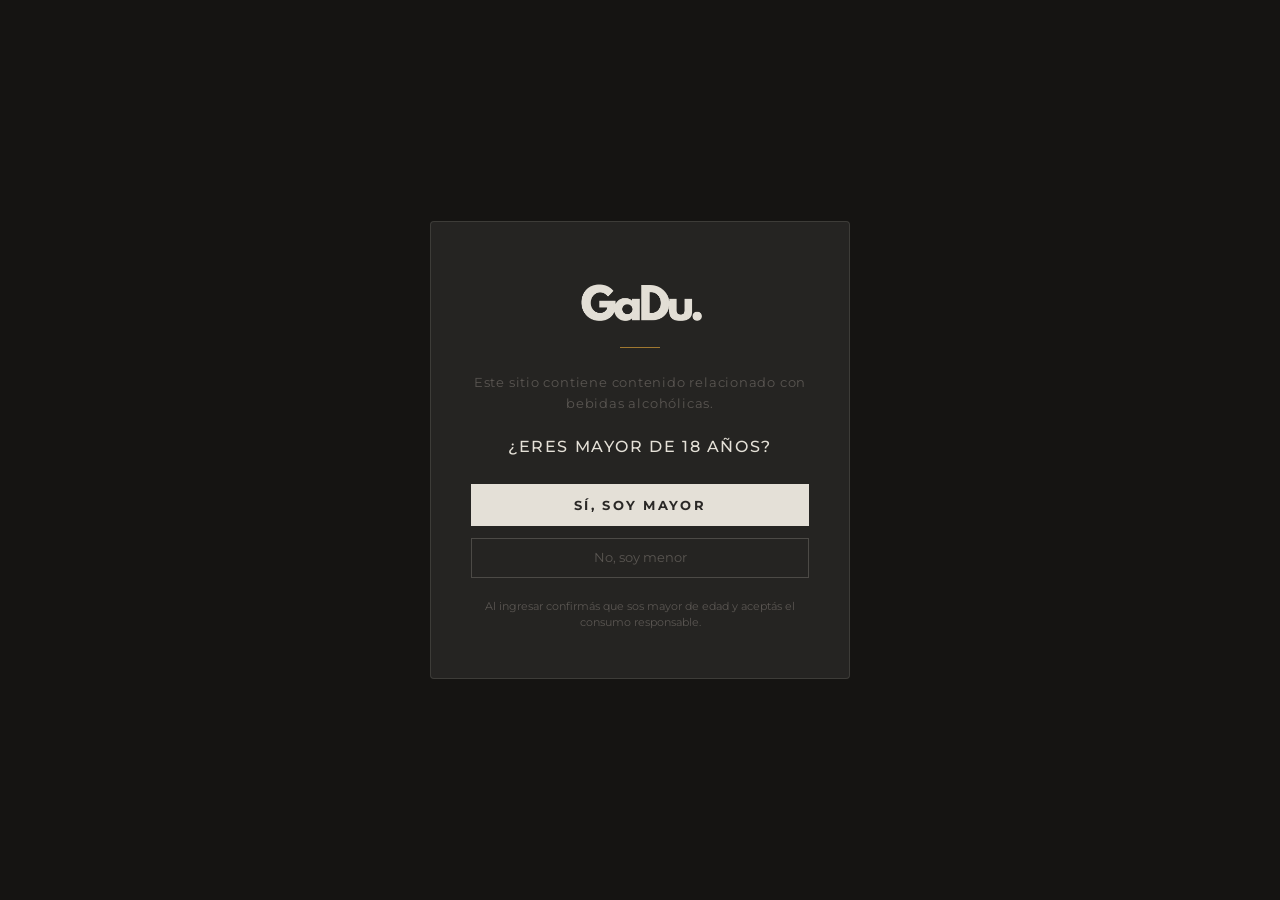
==== commit b8fb5be1: "fix: logo sin 'Store' — solo GaDu. en navbar, footer, modal y contacto" ====
--- a/index.html
+++ b/index.html
@@ -14,7 +14,7 @@
 <!-- ======= MODAL EDAD ======= -->
 <div id="age-modal" class="modal-overlay">
     <div class="modal-box">
-        <img src="IMAGENES/Logo Gadu/Logo GaDu.png" alt="Gadu Store" class="modal-logo">
+        <img src="IMAGENES/Logo Gadu/Logo GaDu solo.png" alt="GaDu" class="modal-logo">
         <div class="modal-divider"></div>
         <p class="modal-text">Este sitio contiene contenido relacionado con bebidas alcohólicas.</p>
         <p class="modal-question">¿Eres mayor de 18 años?</p>
@@ -53,11 +53,11 @@
     <header id="navbar">
         <nav class="navbar">
             <a href="#inicio" class="logo-link">
-                <img src="IMAGENES/Logo Gadu/Logo GaDu.png" alt="Gadu Store" class="nav-logo">
+                <img src="IMAGENES/Logo Gadu/Logo GaDu solo.png" alt="GaDu" class="nav-logo">
             </a>
             <ul class="nav-links">
                 <li><a href="#inicio">INICIO</a></li>
-                <li><a href="#catalogo">CATÁLOGO</a></li>
+                <li><a href="catalogo.html">CATÁLOGO</a></li>
                 <li><a href="#marcas">MARCAS</a></li>
                 <li><a href="#contacto">CONTACTO</a></li>
             </ul>
@@ -72,10 +72,10 @@
             </button>
         </nav>
         <div class="mobile-menu" id="mobile-menu">
-            <a href="#inicio"   onclick="toggleMenu()">INICIO</a>
-            <a href="#catalogo" onclick="toggleMenu()">CATÁLOGO</a>
-            <a href="#marcas"   onclick="toggleMenu()">MARCAS</a>
-            <a href="#contacto" onclick="toggleMenu()">CONTACTO</a>
+            <a href="#inicio"        onclick="toggleMenu()">INICIO</a>
+            <a href="catalogo.html" onclick="toggleMenu()">CATÁLOGO</a>
+            <a href="#marcas"        onclick="toggleMenu()">MARCAS</a>
+            <a href="#contacto"      onclick="toggleMenu()">CONTACTO</a>
         </div>
     </header>
 
@@ -90,21 +90,6 @@
         </div>
     </section>
 
-    <!-- CATÁLOGO -->
-    <section id="catalogo" class="catalog-section">
-        <div class="catalog-head">
-            <h2>CATÁLOGO DE VINOS</h2>
-            <div class="section-line"></div>
-            <p class="catalog-sub"><span id="wine-count">0</span> vinos disponibles</p>
-            <div class="brand-filters" id="brand-filters"></div>
-        </div>
-        <div class="catalog-wrapper">
-            <button class="slide-btn slide-prev" onclick="scrollCatalog(-1)">&#8249;</button>
-            <div class="catalog-track" id="catalog-track"></div>
-            <button class="slide-btn slide-next" onclick="scrollCatalog(1)">&#8250;</button>
-        </div>
-    </section>
-
     <!-- PANEL CARRITO (flotante) -->
     <div class="cart-panel" id="cart-panel">
         <div class="cart-panel-head">
@@ -113,7 +98,7 @@
         </div>
         <div id="cart-empty-msg" class="cart-empty-msg">
             <p>Todavía no seleccionaste ningún vino.</p>
-            <a href="#catalogo" onclick="toggleCartPanel()" class="cart-go-catalog">Ver Catálogo</a>
+            <a href="catalogo.html" class="cart-go-catalog">Ver Catálogo</a>
         </div>
         <div id="cart-items-wrap" style="display:none;">
             <div id="cart-items-list"></div>
@@ -136,7 +121,7 @@
     <section id="contacto" class="contact-section">
         <div class="contact-grid">
             <div class="contact-info">
-                <img src="IMAGENES/Logo Gadu/Logo GaDu.png" alt="Gadu Store" class="contact-logo">
+                <img src="IMAGENES/Logo Gadu/Logo GaDu solo.png" alt="GaDu" class="contact-logo">
                 <div class="section-line"></div>
                 <p>Vinos y espumantes selectos. Estamos para ayudarte a elegir el vino perfecto para cada ocasión.</p>
                 <ul class="contact-list">
@@ -161,7 +146,7 @@
     <!-- FOOTER -->
     <footer class="footer">
         <div class="footer-inner">
-            <img src="IMAGENES/Logo Gadu/Logo GaDu.png" alt="Gadu Store" class="footer-logo">
+            <img src="IMAGENES/Logo Gadu/Logo GaDu solo.png" alt="GaDu" class="footer-logo">
             <p class="footer-tagline">Vinos selectos para cada momento</p>
             <div class="footer-socials">
                 <a href="https://www.instagram.com/gadu_storepy/" target="_blank">Instagram</a>
--- a/styles.css
+++ b/styles.css
@@ -231,10 +231,11 @@
 
 /* Logo de marca (imagen cuando esté disponible) */
 .brand-logo-img {
-    max-width: 180px; max-height: 80px;
-    width: auto; height: auto;
+    max-width: 280px; max-height: 130px;
+    width: 100%; height: auto;
     display: block; margin: 0 auto 1.1rem;
     object-fit: contain;
+    filter: none; /* logo ya viene con color oscuro sobre fondo transparente */
 }
 
 /* Placeholder de texto cuando no hay logo */
@@ -254,6 +255,23 @@
     color: var(--gold); margin-bottom: .9rem !important;
 }
 
+/* Grid de múltiples logos (Espumantes) */
+.brand-logos-grid {
+    display: flex; flex-wrap: wrap;
+    justify-content: center; align-items: center;
+    gap: .75rem 1.25rem;
+    margin-bottom: .75rem;
+}
+.brand-logo-multi {
+    height: 36px; width: auto;
+    max-width: 110px;
+    object-fit: contain;
+    filter: none;
+    opacity: .85;
+    transition: opacity .2s;
+}
+.brand-panel:hover .brand-logo-multi { opacity: 1; }
+
 .panel-line {
     width:44px; height:1px;
     background:var(--text-dark);
@@ -317,16 +335,117 @@
     flex-shrink:0;
 }
 .marquee-inner .mdot { color:var(--gold); font-size:.5rem; }
+.marquee-logo {
+    height: 34px;
+    width: auto;
+    max-width: 130px;
+    object-fit: contain;
+    flex-shrink: 0;
+    filter: brightness(0) invert(1);
+    opacity: .65;
+    transition: opacity .25s;
+}
+.marquee-inner:hover .marquee-logo { opacity: 1; }
 @keyframes marquee {
     from { transform:translateX(0); }
     to   { transform:translateX(-50%); }
 }
 
 /* =============================================
+   PÁGINA DE CATÁLOGO — HERO
+   ============================================= */
+.catalog-page-hero {
+    position: relative;
+    min-height: 260px;
+    background: var(--dark-2);
+    background-size: cover;
+    background-position: center;
+    display: flex;
+    align-items: center;
+    justify-content: center;
+    overflow: hidden;
+}
+.catalog-page-hero::before {
+    content: '';
+    position: absolute;
+    inset: 0;
+    background: rgba(0,0,0,.62);
+}
+.catalog-hero-inner {
+    position: relative;
+    z-index: 1;
+    text-align: center;
+    padding: 2rem 1.5rem;
+}
+.catalog-hero-eyebrow {
+    font-size: .65rem;
+    letter-spacing: .25em;
+    color: var(--gold);
+    margin-bottom: .75rem;
+}
+.catalog-hero-title {
+    font-size: clamp(1.3rem, 3vw, 2.2rem);
+    font-weight: 700;
+    letter-spacing: .2em;
+    color: var(--beige);
+    margin-bottom: .5rem;
+}
+.catalog-hero-sub {
+    font-size: .72rem;
+    letter-spacing: .14em;
+    color: rgba(228,224,215,.65);
+    margin-top: .4rem;
+}
+.catalog-hero-logo {
+    max-height: 80px;
+    max-width: 280px;
+    object-fit: contain;
+    filter: brightness(0) invert(1);
+    margin-bottom: 1rem;
+    display: block;
+    margin-left: auto;
+    margin-right: auto;
+}
+.catalog-hero-logos {
+    display: flex;
+    flex-wrap: wrap;
+    gap: .75rem 1.5rem;
+    justify-content: center;
+    align-items: center;
+    margin-bottom: 1rem;
+}
+.catalog-hero-logo-multi {
+    height: 30px;
+    width: auto;
+    max-width: 100px;
+    object-fit: contain;
+    filter: brightness(0) invert(1);
+    opacity: .85;
+}
+.catalog-back-link {
+    position: absolute;
+    top: 1.2rem;
+    left: 1.5rem;
+    z-index: 2;
+    color: rgba(228,224,215,.7);
+    font-size: .65rem;
+    letter-spacing: .15em;
+    text-decoration: none;
+    display: flex;
+    align-items: center;
+    gap: .4rem;
+    transition: color .2s;
+}
+.catalog-back-link:hover { color: var(--gold); }
+
+/* nav-active para catálogo */
+.nav-active { color: var(--gold) !important; }
+
+/* =============================================
    CATÁLOGO
    ============================================= */
 .catalog-section {
-    padding: 5rem 0 4rem;
+    padding: 3rem 0 4rem;
     background: #010101;
 }
 .catalog-head {
@@ -374,6 +493,21 @@
     color: var(--dark);
 }
 
+/* GRILLA PÁGINA CATÁLOGO */
+.catalog-grid {
+    display: grid;
+    grid-template-columns: repeat(auto-fill, minmax(200px, 1fr));
+    gap: 8px;
+    padding: 1.5rem 2rem 3rem;
+    max-width: 1400px;
+    margin: 0 auto;
+}
+.catalog-grid .wine-card {
+    min-width: unset;
+    max-width: unset;
+    width: 100%;
+}
+
 .catalog-wrapper { position:relative; display:flex; align-items:center; }
 .catalog-track {
     display:flex; gap:6px;
